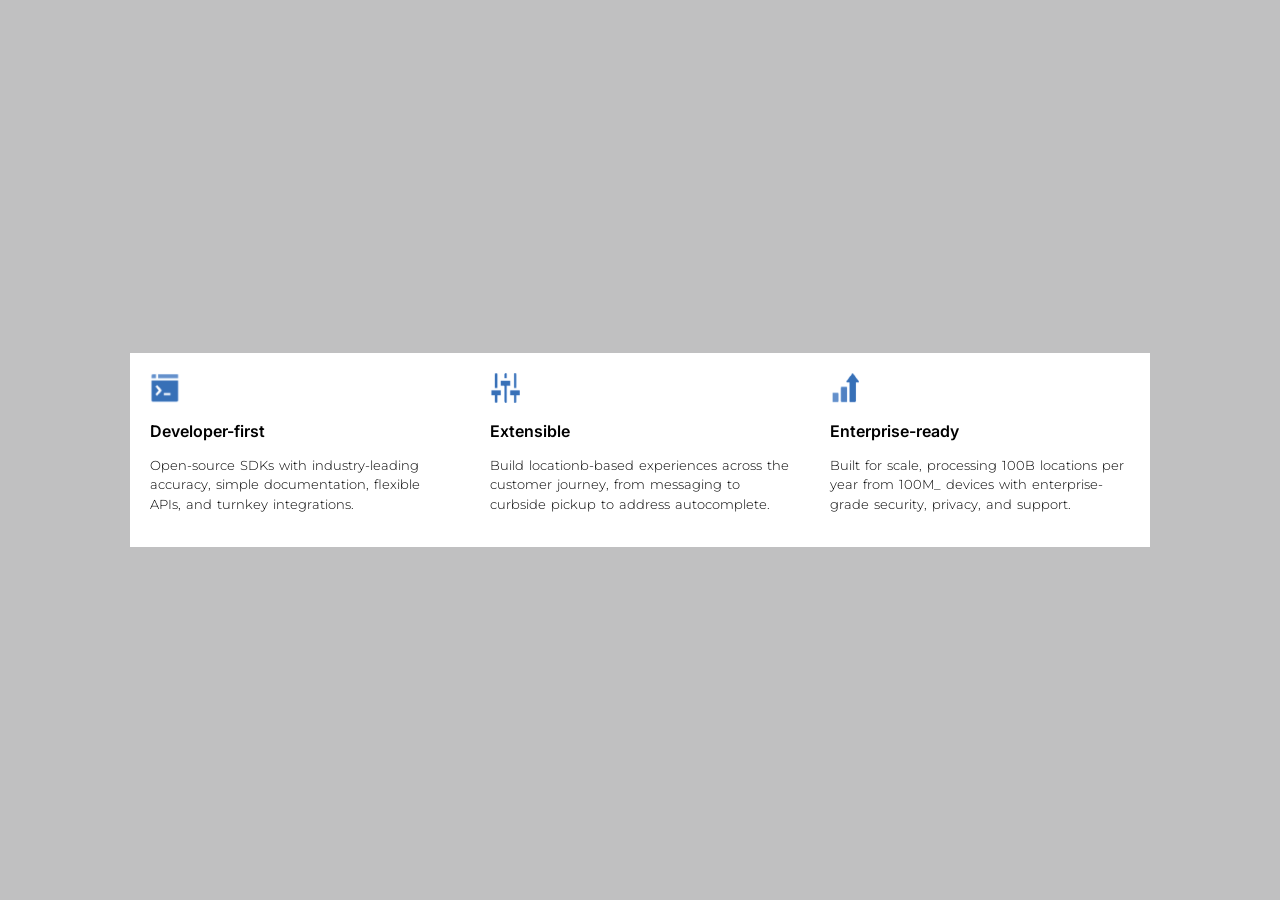
==== project1/index.html @ 9bfe9e31 "menambahkan project 1: simple component align" ====
<html lang="en">
  <head>
    <meta charset="UTF-8" />
    <meta name="viewport" content="width=device-width, initial-scale=1.0" />
    <title>Project 1</title>
    <link rel="preconnect" href="https://fonts.googleapis.com" />
    <link rel="preconnect" href="https://fonts.gstatic.com" crossorigin />
    <link
      href="https://fonts.googleapis.com/css2?family=Inter:ital,opsz,wght@0,14..32,100..900;1,14..32,100..900&family=Montserrat:ital,wght@0,100..900;1,100..900&display=swap"
      rel="stylesheet"
    />
    <style>
      * {
        background-color: rgb(192, 192, 193);
      }
      body {
        margin: 0;
        padding: 0;
        font-family: "Montserrat";
        font-weight: 300;
      }
      .content {
        width: 100%;
        position: relative;
        display: flex;
        justify-content: center;
        align-items: center;
        height: 100vh;
      }
      .items {
        width: 300px;
        float: left;
        padding: 20px;
        line-height: 1.5;
        word-spacing: 2px;
        font-size: small;
        background-color: white;
        /* height: 400px; */
      }
      h3 {
        font-family: "Inter", sans-serif;
        font-weight: 600;
        font-size: 1rem;
        margin-bottom: 10px;
      }

      h3, p {
        background-color: white;
      }
    </style>
  </head>
  <body>
    <div class="content">
      <div class="box">
        <div class="items">
          <img src="img/icon1.png" alt="Chart Bar" height="30" width="30" />
          <h3>Developer-first</h3>
          <p>
            Open-source SDKs with industry-leading accuracy, simple
            documentation, flexible APIs, and turnkey integrations.
          </p>
        </div>
        <div class="items">
          <img src="img/icon2.png" alt="Chart Bar" height="30" width="30" />
          <h3>Extensible</h3>
          <p>
            Build locationb-based experiences across the customer journey, from
            messaging to curbside pickup to address autocomplete.
          </p>
        </div>
        <div class="items">
          <img src="img/icon3.png" alt="Chart Bar" height="30" width="30" />
          <h3>Enterprise-ready</h3>
          <p>
            Built for scale, processing 100B locations per year from 100M_
            devices with enterprise-grade security, privacy, and support.
          </p>
        </div>
      </div>
    </div>
  </body>
</html>
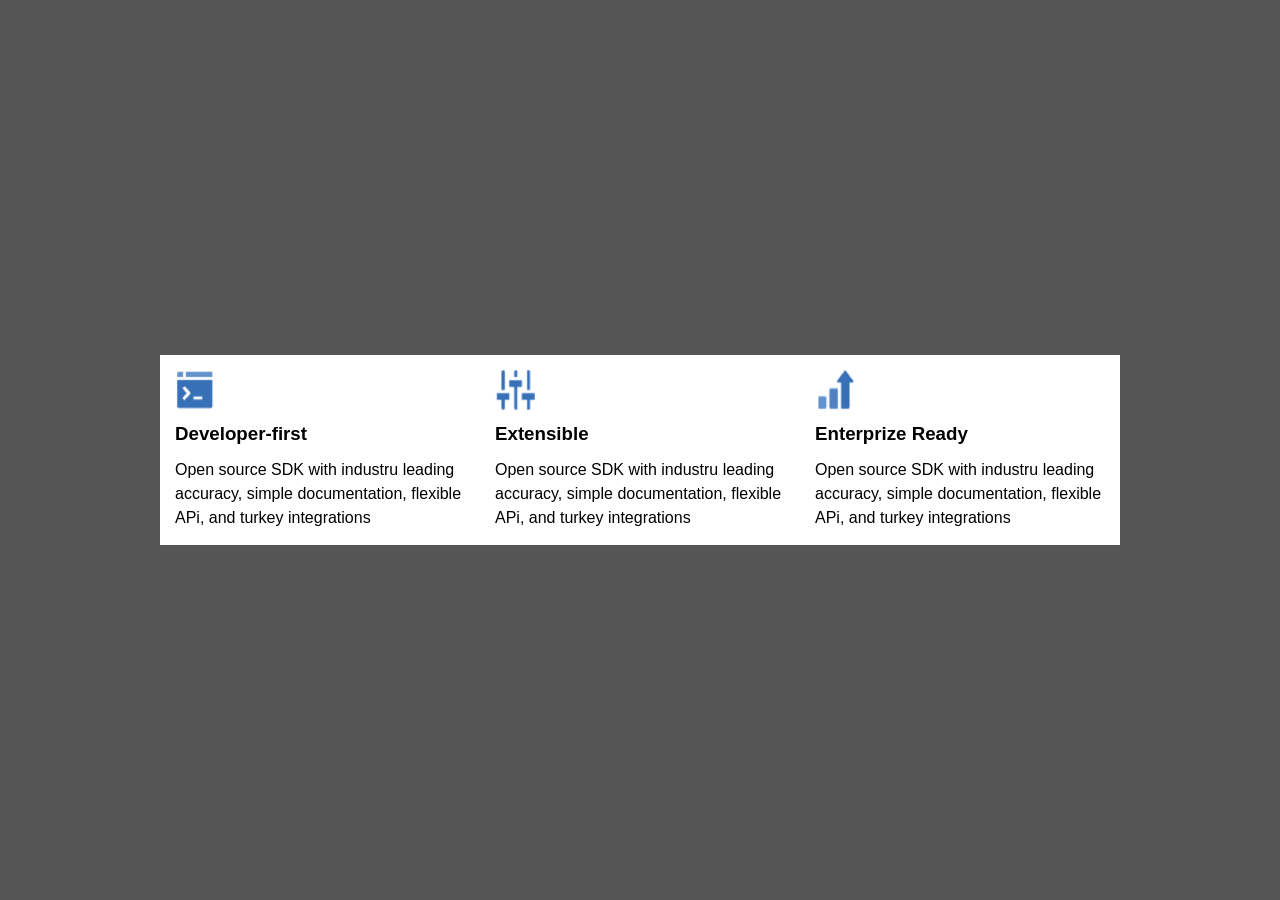
==== commit b1eae41f: "add navigation prasmul sample" ====
--- a/project1/index.html
+++ b/project1/index.html
@@ -1,82 +1,58 @@
-<html lang="en">
+<html>
   <head>
-    <meta charset="UTF-8" />
-    <meta name="viewport" content="width=device-width, initial-scale=1.0" />
     <title>Project 1</title>
-    <link rel="preconnect" href="https://fonts.googleapis.com" />
-    <link rel="preconnect" href="https://fonts.gstatic.com" crossorigin />
-    <link
-      href="https://fonts.googleapis.com/css2?family=Inter:ital,opsz,wght@0,14..32,100..900;1,14..32,100..900&family=Montserrat:ital,wght@0,100..900;1,100..900&display=swap"
-      rel="stylesheet"
-    />
     <style>
       * {
-        background-color: rgb(192, 192, 193);
+        margin: 0;
+        padding: 0;
+        background-color: #555;
       }
       body {
-        margin: 0;
-        padding: 0;
-        font-family: "Montserrat";
+        font-family: Arial, sans-serif;
         font-weight: 300;
+
       }
-      .content {
+
+      .container {
         width: 100%;
-        position: relative;
         display: flex;
         justify-content: center;
         align-items: center;
         height: 100vh;
       }
+
       .items {
+        padding:10px;
         width: 300px;
-        float: left;
-        padding: 20px;
+        background-color: white;
         line-height: 1.5;
-        word-spacing: 2px;
-        font-size: small;
-        background-color: white;
-        /* height: 400px; */
-      }
-      h3 {
-        font-family: "Inter", sans-serif;
-        font-weight: 600;
-        font-size: 1rem;
-        margin-bottom: 10px;
       }
 
-      h3, p {
+
+      h3, p , img{
         background-color: white;
+        padding: 5px;
       }
+      
     </style>
   </head>
   <body>
-    <div class="content">
-      <div class="box">
-        <div class="items">
-          <img src="img/icon1.png" alt="Chart Bar" height="30" width="30" />
-          <h3>Developer-first</h3>
-          <p>
-            Open-source SDKs with industry-leading accuracy, simple
-            documentation, flexible APIs, and turnkey integrations.
-          </p>
-        </div>
-        <div class="items">
-          <img src="img/icon2.png" alt="Chart Bar" height="30" width="30" />
-          <h3>Extensible</h3>
-          <p>
-            Build locationb-based experiences across the customer journey, from
-            messaging to curbside pickup to address autocomplete.
-          </p>
-        </div>
-        <div class="items">
-          <img src="img/icon3.png" alt="Chart Bar" height="30" width="30" />
-          <h3>Enterprise-ready</h3>
-          <p>
-            Built for scale, processing 100B locations per year from 100M_
-            devices with enterprise-grade security, privacy, and support.
-          </p>
-        </div>
-      </div>
+    <div class="container">
+      <div class="items">
+      <img src="img/icon1.png" alt="Project Image" height="40" width="40" />
+      <h3>Developer-first</h3>
+      <p>Open source SDK with industru leading accuracy, simple documentation, flexible APi, and turkey integrations</p>
+    </div>
+    <div class="items">
+      <img src="img/icon2.png" alt="Project Image" height="40" width="40"/>
+      <h3>Extensible</h3>
+      <p>Open source SDK with industru leading accuracy, simple documentation, flexible APi, and turkey integrations</p>
+    </div>
+    <div class="items">
+      <img src="img/icon3.png" alt="Project Image" height="40" width="40"/>
+      <h3>Enterprize Ready</h3>
+      <p>Open source SDK with industru leading accuracy, simple documentation, flexible APi, and turkey integrations</p>
+    </div>
     </div>
   </body>
 </html>
